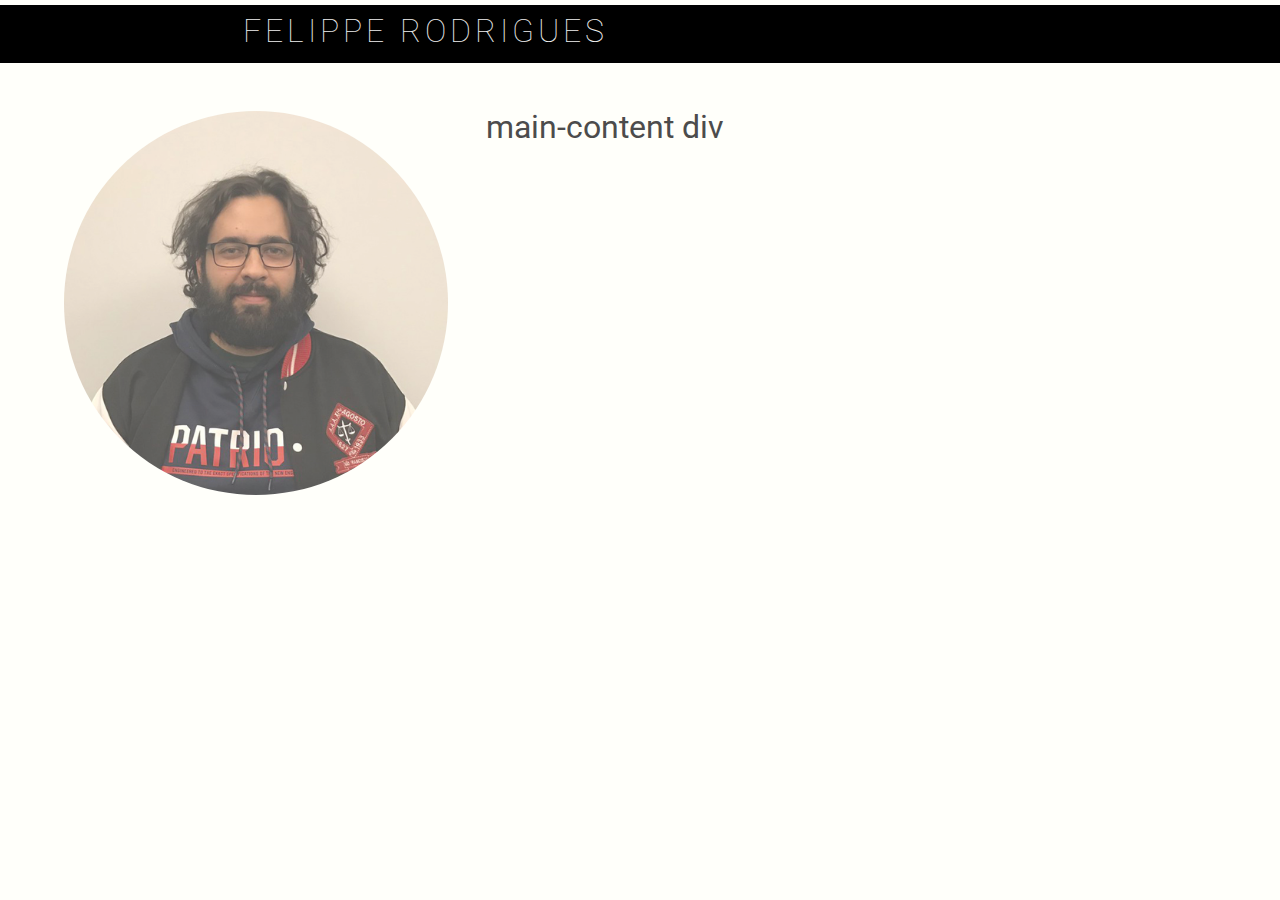
==== ps01/index.html @ 1ab6639e "1st commit" ====
<!DOCTYPE html>
<html>
<head>

<title>About Me | Felippe Rodrigues, digital journalist</title>
<link rel="stylesheet" type="text/css" href="style.css">
<link href="https://fonts.googleapis.com/css?family=Roboto:100,300,400,700" rel="stylesheet">
<link href="https://fonts.googleapis.com/css?family=Roboto+Slab:300,400,700" rel="stylesheet">

</head>
<body>

  <div class="title-container">
    <h1 class="title-name">Felippe Rodrigues</h1>
    <!-- <h3>digital journalist, writer
      <br>Boston, MA
    </h3>
    <h3>
      <a href="mailto:fsorodrigues@gmail.com" class="link_header">fsorodrigues@gmail.com</a>
    </h3>
    <h3>
      <a href="http://www.twitter.com/fsorodrigues" class="link_header" target="_blank">@fsorodrigues</a>
    </h3> -->
  </div>

  <div class="flex-container">
    <div class="header">
      <div class="img-container">
        <img src="images/fsorodrigues.jpg" alt="Felippe Rodrigues headshot" class="profile-pic" />
      </div>


    </div>

    <div class="main-container">
      <h1>main-content div</h1>
    </div>


    </div>

</body>


</html>

</body>
</html>
---- ps01/style.css ----
body {
  background-color: #FFFFFA;
  /*margin: 40px 30px 30px 30px;*/
  margin: 5px 0 0 0;
  display: flex;
  flex-direction: column;
}

.title-container {
  width: 100%;
  height: auto;
  background-color: black;
  padding-top: 10px;
  padding-bottom: 16px;
  padding-left: 19%;
}

.title-name {
  font-size: 2em;
  font-weight: 100;
  line-height: 1em;
  margin-top: 0;
  margin-bottom: 0;
  color: #F0F0F0;
  text-transform: uppercase;
  letter-spacing: 4px;
}

.flex-container {
  display:flex;
  flex-direction: row;
  flex-wrap: wrap;
  justify-content: flex-start;
  align-content: flex-start;
  align-items: flex-start;
  width: 100%;
  height: auto;
  margin-top: 3em;
  margin-left: 5%;
}

.header {
  margin-right: 3%;
  margin-bottom: 5%;
  width: 30%;
}

.main-container {

}


.title {
  font-size: 2em;
  line-height: 1.1em;
  font-weight: 600;
  font-family: 'Roboto', Verdana, sans-serif;
  color: #4c4c4c;
  margin-top: 0;
  margin-bottom: 0.4em;
  font-variant-numeric: lining-nums;
}

.img-container {
  display:flex;
  flex-wrap: wrap;
  justify-content: flex-start;
  align-content: flex-start;
  align-items: flex-start;
}

p,
h1,
h2,
h3,
h4 {
  color: #393939;
  font-family: 'Roboto', Verdana, sans-serif;
}

p {
  font-size: 1rem;
  font-weight: 300;
  line-height: 1.6em;
  margin-top: 0;
}

h1 {
  font-size: 2rem;
  font-weight: 400;
  line-height: 1em;
  margin-top: 0;
  margin-bottom: 1em;
  color: #4c4c4c;
}

a:link {
  color: #4c4c4c;
  text-decoration: none;
}

.title:hover {
  color: #23201f;
  text-decoration: none;
}

a:visited {
  color: #4c4c4c;
  text-decoration: none;
}

.profile-pic {
  width: 100%;
  height: auto;
  /*margin-right: .8em;*/
  opacity: .7;
	transition: .5s ease-in-out;
  border-radius: 50%;
}

.profile-pic:hover {
  opacity: 1;
}
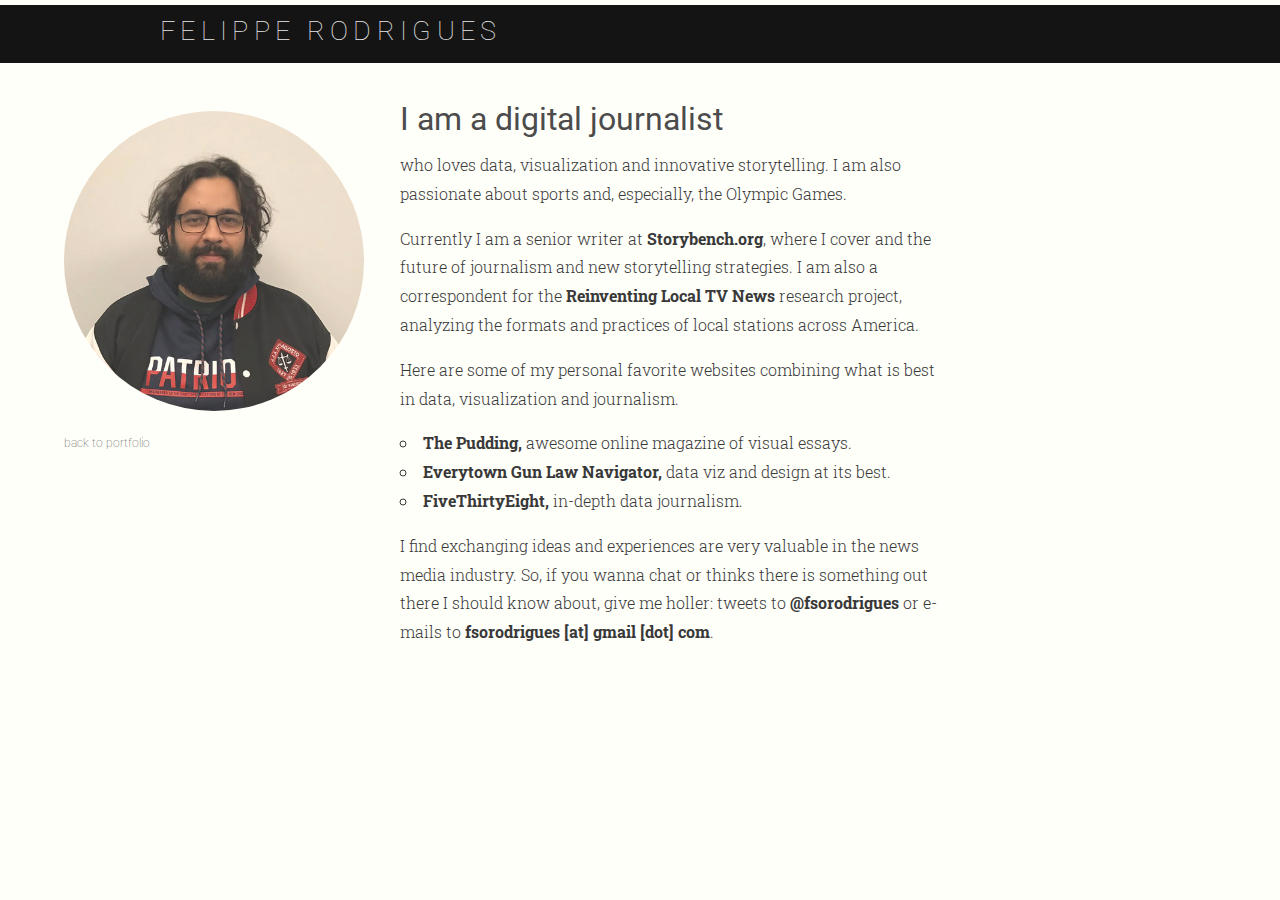
==== commit 06d904f6: "2nd iteration" ====
--- a/ps01/index.html
+++ b/ps01/index.html
@@ -12,32 +12,32 @@
 
   <div class="title-container">
     <h1 class="title-name">Felippe Rodrigues</h1>
-    <!-- <h3>digital journalist, writer
-      <br>Boston, MA
-    </h3>
-    <h3>
-      <a href="mailto:fsorodrigues@gmail.com" class="link_header">fsorodrigues@gmail.com</a>
-    </h3>
-    <h3>
-      <a href="http://www.twitter.com/fsorodrigues" class="link_header" target="_blank">@fsorodrigues</a>
-    </h3> -->
   </div>
 
   <div class="flex-container">
-    <div class="header">
+    <div class="sidebar-container">
       <div class="img-container">
-        <img src="images/fsorodrigues.jpg" alt="Felippe Rodrigues headshot" class="profile-pic" />
+        <img src="images/fsorodrigues.jpg" alt="Felippe Rodrigues headshot" class="profile-img" />
       </div>
-
-
+      <p><a href="https://fsorodrigues.github.io/portfolio/" class="back-button">back to portfolio</a></p>
     </div>
 
     <div class="main-container">
-      <h1>main-content div</h1>
+      <h1 class="title">I am a digital journalist</h1>
+      <p>who loves data, visualization and innovative storytelling. I am also passionate about sports and, especially, the Olympic Games.</p>
+      <p>Currently I am a senior writer at <a href="http://www.storybench.org/" target="_blank">Storybench.org</a>, where I cover and the future of journalism and new storytelling strategies. I am also a correspondent for the <a href="http://www.storybench.org/category/tvnews/" target="_blank">Reinventing Local TV News</a> research project, analyzing the formats and practices of local stations across America.</p>
+      <p>Here are some of my personal favorite websites combining what is best in data, visualization and journalism.</p>
+
+      <ul>
+        <li><a href="https://pudding.cool/" target="_blank">The Pudding,</a> awesome online magazine of visual essays.</li>
+        <li><a href="https://everytownresearch.org/navigator/index.html/" target="_blank">Everytown Gun Law Navigator,</a> data viz and design at its best.</li>
+        <li><a href="https://fivethirtyeight.com/" target="_blank">FiveThirtyEight,</a> in-depth data journalism.</li>
+      </ul>
+      
+      <p>I find exchanging ideas and experiences are very valuable in the news media industry. So, if you wanna chat or thinks there is something out there I should know about, give me holler: tweets to <a href="https://www.twitter.com/fsorodrigues" target="_blank">@fsorodrigues</a> or e-mails to <a href="mailto:fsorodrigues@gmail.com" target="_blank">fsorodrigues [at] gmail [dot] com</a>.</p>
     </div>
 
-
-    </div>
+  </div>
 
 </body>
 
--- a/ps01/style.css
+++ b/ps01/style.css
@@ -1,29 +1,27 @@
 body {
   background-color: #FFFFFA;
-  /*margin: 40px 30px 30px 30px;*/
   margin: 5px 0 0 0;
   display: flex;
   flex-direction: column;
+  font-size: 10pt;
 }
 
 .title-container {
-  width: 100%;
-  height: auto;
-  background-color: black;
+  background-color: #141414;
   padding-top: 10px;
   padding-bottom: 16px;
-  padding-left: 19%;
+  padding-left: 12.5%;
 }
 
 .title-name {
-  font-size: 2em;
+  font-family: 'Roboto', Verdana, sans-serif;
+  font-size: 1.7rem;
   font-weight: 100;
-  line-height: 1em;
   margin-top: 0;
   margin-bottom: 0;
-  color: #F0F0F0;
+  color: #EAEAEA;
   text-transform: uppercase;
-  letter-spacing: 4px;
+  letter-spacing: 4pt;
 }
 
 .flex-container {
@@ -33,91 +31,102 @@
   justify-content: flex-start;
   align-content: flex-start;
   align-items: flex-start;
-  width: 100%;
   height: auto;
-  margin-top: 3em;
+  margin-top: 3rem;
   margin-left: 5%;
 }
 
-.header {
+.sidebar-container {
+  max-width: 25%;
   margin-right: 3%;
   margin-bottom: 5%;
-  width: 30%;
 }
 
 .main-container {
-
+  max-width: 45%;
+  padding-right: 25%;
 }
 
-
 .title {
-  font-size: 2em;
-  line-height: 1.1em;
-  font-weight: 600;
+  font-size: 2rem;
+  line-height: 1rem;
+  font-weight: 400;
   font-family: 'Roboto', Verdana, sans-serif;
-  color: #4c4c4c;
+  color: #4C4C4C;
   margin-top: 0;
-  margin-bottom: 0.4em;
-  font-variant-numeric: lining-nums;
+  margin-bottom: 1.5rem;
 }
 
 .img-container {
-  display:flex;
-  flex-wrap: wrap;
-  justify-content: flex-start;
-  align-content: flex-start;
-  align-items: flex-start;
+  max-width: 300px;
+  max-height: 300px;
+  height: auto;
+  margin: 0 0 1rem 0;
+}
+
+.back-button:link {
+  font-family: 'Roboto', Verdana, sans-serif;
+  font-size: 0.75rem;
+  font-weight: 100;
 }
 
 p,
-h1,
-h2,
-h3,
-h4 {
+ul,
+li:last-child {
+  font-family: 'Roboto Slab', Verdana, sans-serif;
+  font-size: 1rem;
+  font-weight: 300;
   color: #393939;
-  font-family: 'Roboto', Verdana, sans-serif;
+  line-height: 1.8rem;
+  margin-top: 0;
+  margin-bottom: 1rem;
 }
 
-p {
-  font-size: 1rem;
-  font-weight: 300;
-  line-height: 1.6em;
-  margin-top: 0;
-}
-
-h1 {
-  font-size: 2rem;
-  font-weight: 400;
-  line-height: 1em;
-  margin-top: 0;
-  margin-bottom: 1em;
-  color: #4c4c4c;
+ul {
+  list-style-type: circle;
+  list-style-position: inside;
+  padding: 0;
+  margin: 0;
 }
 
 a:link {
-  color: #4c4c4c;
+  font-weight: 700;
+  color: #393939;
   text-decoration: none;
 }
 
-.title:hover {
-  color: #23201f;
+li > a:link {
+  color: #393939;
   text-decoration: none;
 }
 
+a:hover {
+  color: #393939;
+  text-decoration: underline;
+}
+
+li > a:hover {
+  text-decoration: underline;
+}
+
 a:visited {
-  color: #4c4c4c;
+  color: #393939;
   text-decoration: none;
 }
 
-.profile-pic {
+li > a:visited {
+  color: #393939;
+  text-decoration: none;
+}
+
+.profile-img {
   width: 100%;
   height: auto;
-  /*margin-right: .8em;*/
-  opacity: .7;
-	transition: .5s ease-in-out;
+  opacity: .85;
+	transition: .3s ease-in-out;
   border-radius: 50%;
 }
 
-.profile-pic:hover {
+.profile-img:hover {
   opacity: 1;
 }
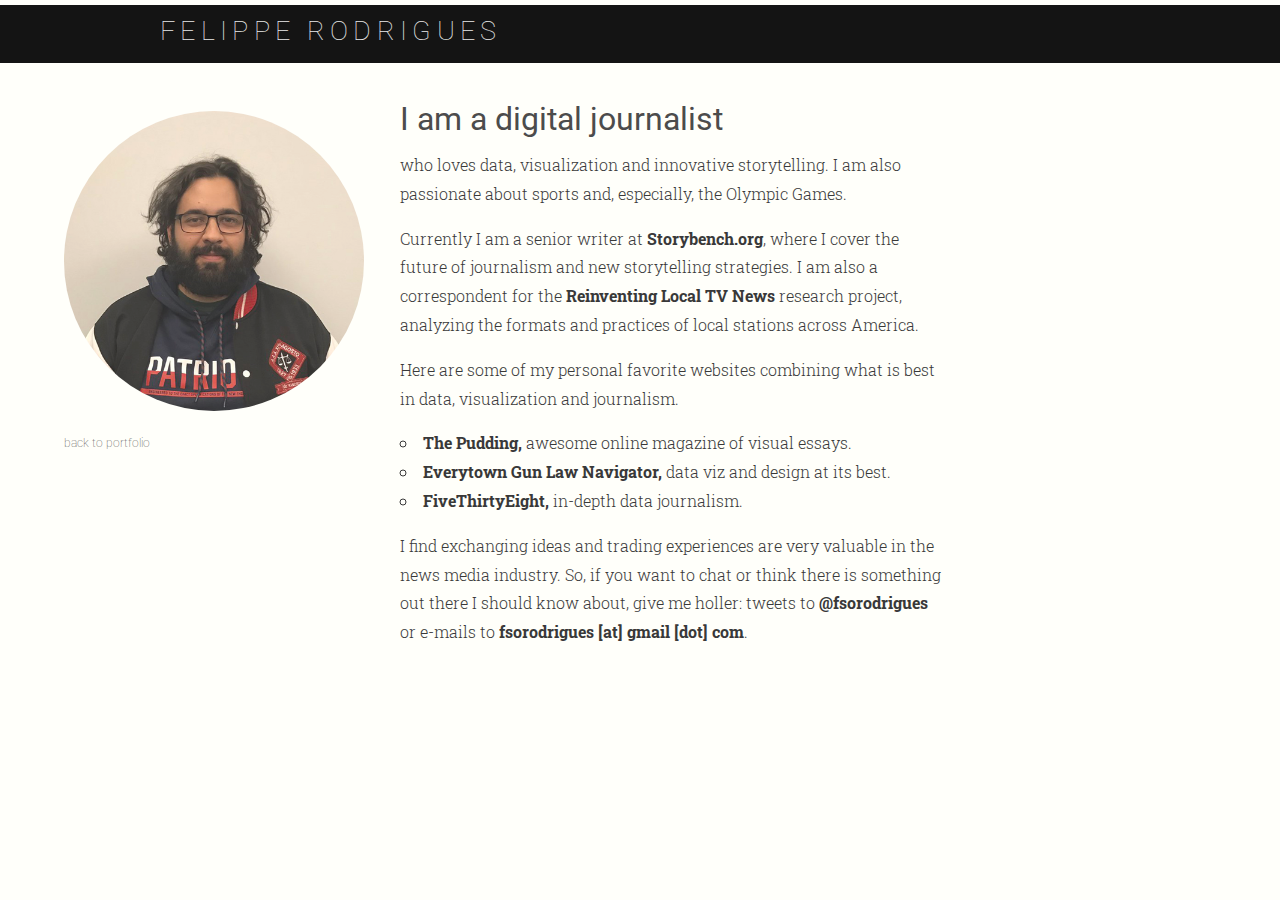
==== commit dc0adb8e: "Minor content correction" ====
--- a/ps01/index.html
+++ b/ps01/index.html
@@ -25,7 +25,7 @@
     <div class="main-container">
       <h1 class="title">I am a digital journalist</h1>
       <p>who loves data, visualization and innovative storytelling. I am also passionate about sports and, especially, the Olympic Games.</p>
-      <p>Currently I am a senior writer at <a href="http://www.storybench.org/" target="_blank">Storybench.org</a>, where I cover and the future of journalism and new storytelling strategies. I am also a correspondent for the <a href="http://www.storybench.org/category/tvnews/" target="_blank">Reinventing Local TV News</a> research project, analyzing the formats and practices of local stations across America.</p>
+      <p>Currently I am a senior writer at <a href="http://www.storybench.org/" target="_blank">Storybench.org</a>, where I cover the future of journalism and new storytelling strategies. I am also a correspondent for the <a href="http://www.storybench.org/category/tvnews/" target="_blank">Reinventing Local TV News</a> research project, analyzing the formats and practices of local stations across America.</p>
       <p>Here are some of my personal favorite websites combining what is best in data, visualization and journalism.</p>
 
       <ul>
@@ -33,8 +33,8 @@
         <li><a href="https://everytownresearch.org/navigator/index.html/" target="_blank">Everytown Gun Law Navigator,</a> data viz and design at its best.</li>
         <li><a href="https://fivethirtyeight.com/" target="_blank">FiveThirtyEight,</a> in-depth data journalism.</li>
       </ul>
-      
-      <p>I find exchanging ideas and experiences are very valuable in the news media industry. So, if you wanna chat or thinks there is something out there I should know about, give me holler: tweets to <a href="https://www.twitter.com/fsorodrigues" target="_blank">@fsorodrigues</a> or e-mails to <a href="mailto:fsorodrigues@gmail.com" target="_blank">fsorodrigues [at] gmail [dot] com</a>.</p>
+
+      <p>I find exchanging ideas and trading experiences are very valuable in the news media industry. So, if you want to chat or think there is something out there I should know about, give me holler: tweets to <a href="https://www.twitter.com/fsorodrigues" target="_blank">@fsorodrigues</a> or e-mails to <a href="mailto:fsorodrigues@gmail.com" target="_blank">fsorodrigues [at] gmail [dot] com</a>.</p>
     </div>
 
   </div>
